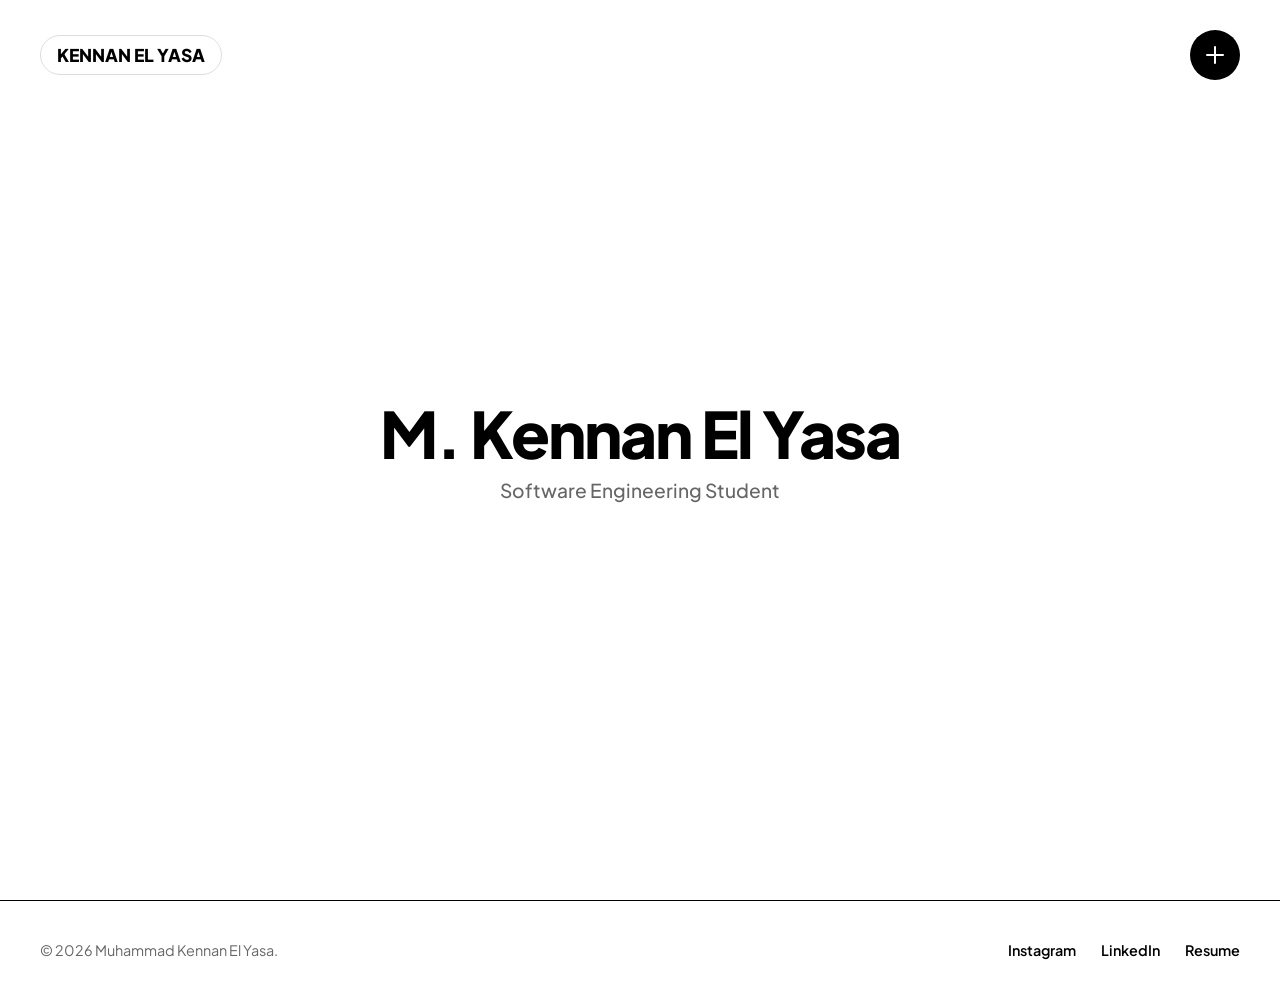
==== index.html @ f681322f "Upload pertama project" ====
<!DOCTYPE html>
<html lang="id">
<head>
    <meta charset="UTF-8">
    <meta name="viewport" content="width=device-width, initial-scale=1.0">
    <title>M. Kennan El Yasa</title>
    <link rel="stylesheet" href="B.css">
</head>
<body>

    <nav class="navbar">
        <a href="index.html" class="brand">KENNAN EL YASA</a>

        <button class="menu-toggle" onclick="toggleMenu()">
            <div class="menu-icon">
                <span></span> <span></span> </div>
        </button>
    </nav>

    <div class="overlay-menu">
        <ul class="menu-links">
            <li><a href="Portofolio.html">Projects</a></li>
            <li><a href="Biodata.html">About</a></li>
           <li><a href="kontak.html">Contact</a></li>
        </ul>
    </div>

    <main class="hero-minimal">
        <h1>M. Kennan El Yasa</h1>
        <p>Software Engineering Student</p>
    </main>
<footer>
        <p>&copy; 2026 Muhammad Kennan El Yasa.</p>
        
        <div class="footer-socials">
             <a href="https://www.instagram.com/maskennan_/" target="_blank">Instagram</a>
            <a href="https://www.linkedin.com/in/kennan-elyasa-a65a0b298/" target="_blank">LinkedIn</a>
            <a href="resume.html">Resume</a>
        </div>
    </footer>
<script>
        function toggleMenu() { document.body.classList.toggle('menu-open'); }
    </script>
</body>
</html>
---- B.css ----
/* --- B.css : FINAL VERSION (Index Fix + Contact Form + Footer) --- */

/* Import Font */
@import url('https://fonts.googleapis.com/css2?family=Plus+Jakarta+Sans:wght@400;500;700;800&display=swap');
/* Opsional: Font Serif untuk Judul Contact agar mirip referensi */
@import url('https://fonts.googleapis.com/css2?family=Playfair+Display:wght@400;600&display=swap');

:root {
  --bg-color: #ffffff;
  --text-color: #000000;
  --menu-bg: #ffffff;
  --input-bg: #f4f4f4; /* Warna abu-abu kolom input */
  --z-navbar: 2000;
  --z-menu: 1500;
}

* { margin: 0; padding: 0; box-sizing: border-box; }

body {
  background-color: var(--bg-color);
  color: var(--text-color);
  font-family: 'Plus Jakarta Sans', sans-serif;
  overflow-x: hidden;
  width: 100%;
  display: flex;
  flex-direction: column;
  min-height: 100vh; /* Agar footer selalu di bawah */
}

a { text-decoration: none; color: inherit; }

/* --- NAVBAR FIXED --- */
.navbar {
  position: fixed; top: 0; left: 0; width: 100%;
  padding: 30px 40px; display: flex; justify-content: space-between; align-items: center;
  z-index: var(--z-navbar);
  background: transparent;
}

.brand {
  font-weight: 800; font-size: 1.1rem; text-transform: uppercase;
  background: rgba(255, 255, 255, 0.9); padding: 8px 16px;
  border-radius: 50px; border: 1px solid #ddd; backdrop-filter: blur(5px);
}

.menu-toggle {
  width: 50px; height: 50px; background: #000; color: #fff;
  border-radius: 50%; border: none; cursor: pointer;
  display: flex; justify-content: center; align-items: center;
  transition: transform 0.3s ease; z-index: 2001;
}
.menu-toggle:hover { transform: scale(1.1); }

.menu-icon { position: relative; width: 18px; height: 18px; }
.menu-icon span {
  position: absolute; background-color: #fff; border-radius: 2px; transition: 0.4s;
}
.menu-icon span:nth-child(1) { width: 100%; height: 2px; top: 50%; left: 0; transform: translateY(-50%); }
.menu-icon span:nth-child(2) { width: 2px; height: 100%; top: 0; left: 50%; transform: translateX(-50%); }

body.menu-open .menu-toggle { background: #000; }
body.menu-open .menu-icon span:nth-child(1) { transform: translateY(-50%) rotate(45deg); }
body.menu-open .menu-icon span:nth-child(2) { transform: translateX(-50%) rotate(45deg); }


/* --- OVERLAY MENU --- */
.overlay-menu {
  position: fixed; top: 0; left: 0; width: 100%; height: 100vh;
  background-color: var(--menu-bg);
  display: flex; flex-direction: column; justify-content: center;
  padding-left: 8%; z-index: var(--z-menu);
  opacity: 0; visibility: hidden; transition: 0.4s;
}
body.menu-open .overlay-menu { opacity: 1; visibility: visible; }

.menu-links {
  list-style: none;
  padding: 0;
}
.menu-links li {
  overflow: hidden;
  /* Hapus margin-bottom negatif yang bikin kepotong */
  margin-bottom: 0; 
}
.menu-links a {
  display: block;
  font-size: 8vw; /* Ukuran font besar */
  font-weight: 700;
  color: #000;
  
  /* PERBAIKAN UTAMA DISINI */
  line-height: 1.3;      /* Beri jarak antar baris lebih lega */
  padding: 10px 0;       /* Beri ruang atas/bawah agar huruf 'g', 'y', 'j' tidak kepotong */
  
  letter-spacing: -3px;
  transform: translateY(100%);
  transition: transform 0.5s cubic-bezier(0.19, 1, 0.22, 1);
}
.menu-links a:hover { color: #444; transform: translateX(20px) !important; }

body.menu-open .menu-links li:nth-child(1) a { transition-delay: 0.1s; transform: translateY(0); }
body.menu-open .menu-links li:nth-child(2) a { transition-delay: 0.2s; transform: translateY(0); }
body.menu-open .menu-links li:nth-child(3) a { transition-delay: 0.3s; transform: translateY(0); }


/* --- HERO INDEX (Fix Overlapping) --- */
.hero-minimal {
  width: 100%;
  height: 100vh;       /* Tinggi Full Layar */
  min-height: 600px;   /* Minimal tinggi agar tidak gepeng di layar pendek */
  display: flex;
  flex-direction: column;
  justify-content: center; /* Konten di tengah vertikal */
  align-items: center;     /* Konten di tengah horizontal */
  text-align: center;
  padding: 0 20px;
  position: relative;
  z-index: 1;          /* Di bawah navbar */
}
.hero-minimal h1 {
  font-size: 4rem; font-weight: 800; letter-spacing: -2px;
  margin-bottom: 10px; line-height: 1.1;
}
.hero-minimal p { font-size: 1.2rem; color: #666; font-weight: 500; }


/* --- CONTAINER UTAMA (Biodata/Portofolio/Contact) --- */
.container {
  max-width: 800px;
  margin: 0 auto;
  padding: 140px 20px 60px 20px;
  width: 100%;
  flex: 1; /* Mendorong footer ke bawah */
}

.page-title {
  font-size: 4rem; font-weight: 800; margin-bottom: 40px; letter-spacing: -2px;
}
/* Style Judul Contact agar mirip referensi */
.contact-title {
  font-family: 'Plus Jakarta Sans', sans-serif; /* Font Serif Elegan */
  font-size: 5rem;
  font-weight: 400;
  margin-bottom: 50px;
}

/* --- CONTACT FORM STYLE (Baru) --- */
.contact-form {
  display: flex; flex-direction: column; gap: 20px;
}
.form-group label {
  display: block; font-size: 1.1rem; margin-bottom: 8px; font-weight: 500;
}
.form-group input, 
.form-group textarea {
  width: 100%;
  padding: 15px;
  background-color: var(--input-bg); /* Abu-abu muda */
  border: none;
  font-size: 1rem;
  font-family: 'Plus Jakarta Sans', sans-serif;
  color: #333;
  outline: none;
  transition: 0.3s;
}
.form-group input:focus, 
.form-group textarea:focus {
  background-color: #eaeaea; /* Gelap dikit pas diklik */
}
.form-group textarea {
  height: 150px; resize: vertical;
}

.btn-submit {
  display: inline-block;
  padding: 12px 40px;
  background-color: transparent;
  color: #000;
  border: 1px solid #000;
  border-radius: 50px;
  font-size: 1.1rem;
  font-weight: 600;
  cursor: pointer;
  width: fit-content;
  transition: 0.3s;
  margin-top: 10px;
}
.btn-submit:hover {
  background-color: #000; color: #fff;
}


/* --- CSS Portofolio & Slider (Tetap Ada) --- */
.project-card { margin-bottom: 100px; border-bottom: 1px solid #ddd; padding-bottom: 60px; }
.project-header { display: flex; justify-content: space-between; align-items: flex-end; margin-bottom: 25px; border-bottom: 2px solid #000; padding-bottom: 15px; }
.project-title { font-size: 2rem; font-weight: 700; }
.slider-container { position: relative; width: 100%; height: 450px; background: #f4f4f4; overflow: hidden; border-radius: 8px; margin-bottom: 25px; }
.slider-track { display: flex; height: 100%; transition: transform 0.5s cubic-bezier(0.25, 1, 0.5, 1); }
.slider-track img { width: 100%; height: 100%; object-fit: cover; flex-shrink: 0; }
.slider-btn { position: absolute; top: 50%; transform: translateY(-50%); background: #fff; color: #000; width: 50px; height: 50px; border-radius: 50%; border: 1px solid #000; font-size: 1.5rem; cursor: pointer; z-index: 10; display: flex; align-items: center; justify-content: center; opacity: 0; transition: 0.2s; }
.slider-container:hover .slider-btn { opacity: 1; }
.prev-btn { left: 20px; } .next-btn { right: 20px; }

/* --- FOOTER (Baru) --- */
footer {
  padding: 40px 40px; /* Samakan dengan padding Navbar */
  border-top: 1px solid #000000; /* Garis pemisah halus */
  margin-top: auto;
  
  display: flex;
  justify-content: space-between; /* Jarak maksimal kiri-kanan */
  align-items: center;
  
  font-size: 0.9rem;
  color: #666;
  background-color: var(--bg-color);
}

/* Style Link Sosmed */
.footer-socials {
  display: flex;
  gap: 25px; /* Jarak antar link */
}

.footer-socials a {
  color: #000; /* Hitam pekat */
  font-weight: 600;
  position: relative; /* Untuk animasi garis bawah */
  transition: color 0.3s;
}

/* Efek Garis Bawah saat Hover */
.footer-socials a::after {
  content: '';
  position: absolute;
  width: 0;
  height: 1px;
  bottom: -2px;
  left: 0;
  background-color: #000;
  transition: width 0.3s ease;
}

.footer-socials a:hover::after {
  width: 100%; /* Garis memanjang */
}

/* --- STYLE KHUSUS HALAMAN RESUME --- */

/* Header Resume (Nama & Kontak) */
.resume-header {
  display: flex;
  justify-content: space-between;
  align-items: flex-start;
  margin-bottom: 60px;
  border-bottom: 2px solid #000;
  padding-bottom: 30px;
}

.resume-name h1 {
  font-size: 3rem;
  font-weight: 800;
  letter-spacing: -1px;
  line-height: 1;
  margin-bottom: 10px;
}

.resume-name p {
  font-size: 1.2rem;
  color: #555;
  font-weight: 500;
}

.resume-contact {
  text-align: right;
  font-size: 1rem;
  color: #333;
  line-height: 1.6;
}

/* Section Resume (Education, Experience, etc) */
.resume-section {
  margin-bottom: 50px;
}

.section-title {
  font-size: 1.5rem;
  font-weight: 800;
  text-transform: uppercase;
  margin-bottom: 30px;
  color: #000;
  letter-spacing: 0.5px;
}

/* Item Resume (Per Pekerjaan/Sekolah) */
.resume-item {
  display: flex;
  justify-content: space-between; /* Kiri: Info, Kanan: Tanggal */
  margin-bottom: 30px;
  flex-wrap: wrap; /* Agar aman di HP */
}

.item-main {
  flex: 1;
  padding-right: 20px;
}

.item-main h3 {
  font-size: 1.3rem;
  font-weight: 700;
  margin-bottom: 5px;
}

.item-main h4 {
  font-size: 1.1rem;
  font-weight: 500;
  color: #444;
  margin-bottom: 15px;
}

.item-main ul {
  list-style-type: disc;
  padding-left: 20px;
  color: #555;
  line-height: 1.6;
}

.item-main ul li {
  margin-bottom: 8px;
}

.item-date {
  font-weight: 600;
  color: #000;
  white-space: nowrap; /* Agar tanggal tidak turun baris sembarangan */
}

/* Tombol Download Resume */
.download-btn {
  display: inline-block;
  margin-top: 20px;
  padding: 15px 40px;
  background: #000;
  color: #fff;
  border-radius: 50px;
  font-weight: 600;
  transition: 0.3s;
}
.download-btn:hover {
  background: #333;
  transform: translateY(-2px);
}

/* Responsive Mobile Resume */
@media (max-width: 768px) {
  .resume-header {
    flex-direction: column;
    gap: 20px;
  }
  .resume-contact {
    text-align: left;
  }
  .resume-item {
    flex-direction: column;
  }
  .item-date {
    margin-bottom: 10px;
    color: #666;
    font-size: 0.9rem;
  }
  .resume-name h1 { font-size: 2.5rem; }
}
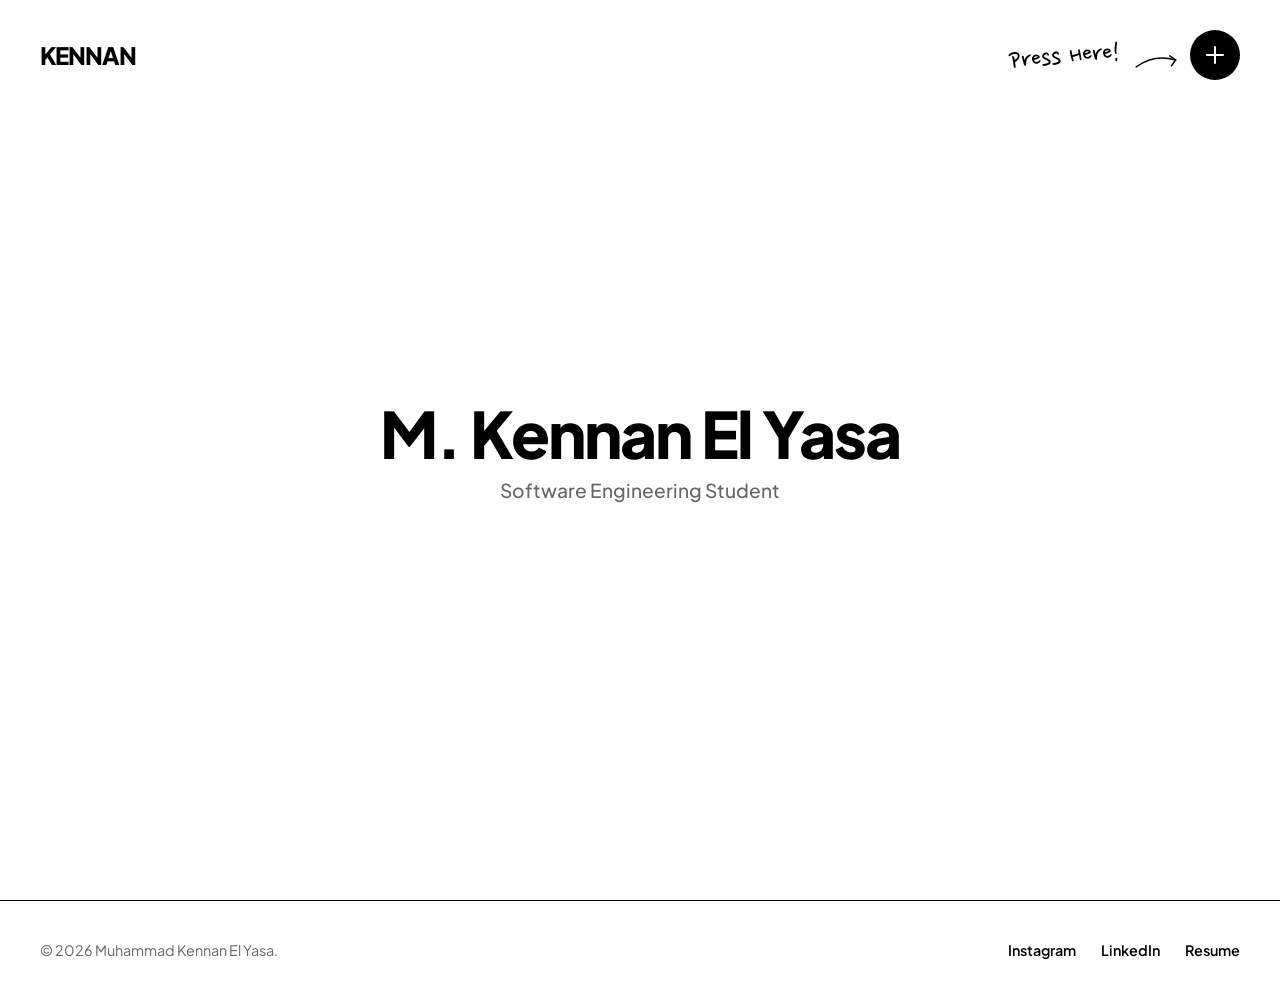
==== commit 07ba2419: "Update Phase dua tambah gambar porto" ====
--- a/index.html
+++ b/index.html
@@ -9,13 +9,19 @@
 <body>
 
     <nav class="navbar">
-        <a href="index.html" class="brand">KENNAN EL YASA</a>
+        <a href="index.html" class="brand">KENNAN</a>
 
         <button class="menu-toggle" onclick="toggleMenu()">
             <div class="menu-icon">
                 <span></span> <span></span> </div>
         </button>
     </nav>
+
+    <div class="click-guide">
+        <span class="guide-text">Press Here!</span>
+        <svg class="guide-arrow" viewBox="0 0 100 50" fill="none" stroke="black" stroke-width="3" stroke-linecap="round">
+            <path d="M10,25 Q50,5 90,25" /> <path d="M90,25 L80,15" />      <path d="M90,25 L80,35" />      </svg>
+    </div>
 
     <div class="overlay-menu">
         <ul class="menu-links">
--- a/B.css
+++ b/B.css
@@ -1,5 +1,7 @@
 /* --- B.css : FINAL VERSION (Index Fix + Contact Form + Footer) --- */
 
+/* Tambahkan ini untuk font tulisan tangan yang kece */
+@import url('https://fonts.googleapis.com/css2?family=Nanum+Pen+Script&display=swap');
 /* Import Font */
 @import url('https://fonts.googleapis.com/css2?family=Plus+Jakarta+Sans:wght@400;500;700;800&display=swap');
 /* Opsional: Font Serif untuk Judul Contact agar mirip referensi */
@@ -38,9 +40,15 @@
 }
 
 .brand {
-  font-weight: 800; font-size: 1.1rem; text-transform: uppercase;
-  background: rgba(255, 255, 255, 0.9); padding: 8px 16px;
-  border-radius: 50px; border: 1px solid #ddd; backdrop-filter: blur(5px);
+  font-weight: 800;
+  font-size: 1.5rem; /* Sedikit lebih besar */
+  text-transform: uppercase;
+  color: #000;
+  letter-spacing: -1px; /* Agar lebih padat & modern */
+  background: none;
+  padding: 0;
+  border: none;
+  backdrop-filter: none;
 }
 
 .menu-toggle {
@@ -349,6 +357,46 @@
 .download-btn:hover {
   background: #333;
   transform: translateY(-2px);
+}
+
+/* --- STYLE KHUSUS PETUNJUK MENU (INDEX ONLY) --- */
+.click-guide {
+  position: fixed;
+  top: 40px;       /* Sesuaikan ketinggian dengan tombol menu */
+  right: 100px;    /* Geser ke kiri dari tombol menu */
+  z-index: 1900;   /* Di bawah navbar tapi di atas konten */
+  display: flex;
+  align-items: center;
+  gap: 10px;
+  opacity: 0;
+  animation: fadeInBounce 1.5s ease-out 1s forwards; /* Muncul perlahan setelah 1 detik */
+  pointer-events: none; /* Agar tidak menghalangi klik */
+  transition: opacity 0.3s ease, visibility 0.3s;
+}
+
+body.menu-open .click-guide {
+    opacity: 0 !important;   /* Paksa jadi transparan */
+    visibility: hidden;      /* Hilangkan dari akses klik */
+    animation: none;         /* Matikan animasi goyangnya */
+}
+
+.guide-text {
+  font-family: 'Nanum Pen Script', cursive; /* Font tulisan tangan */
+  font-size: 1.8rem;
+  color: #000;
+  transform: rotate(-5deg); /* Miring sedikit biar artistik */
+}
+
+.guide-arrow {
+  width: 50px;
+  height: auto;
+  transform: rotate(-10deg) translateY(5px);
+}
+
+/* Animasi Muncul & Goyang Dikit */
+@keyframes fadeInBounce {
+  0% { opacity: 0; transform: translateX(-20px); }
+  100% { opacity: 1; transform: translateX(0); }
 }
 
 /* Responsive Mobile Resume */
